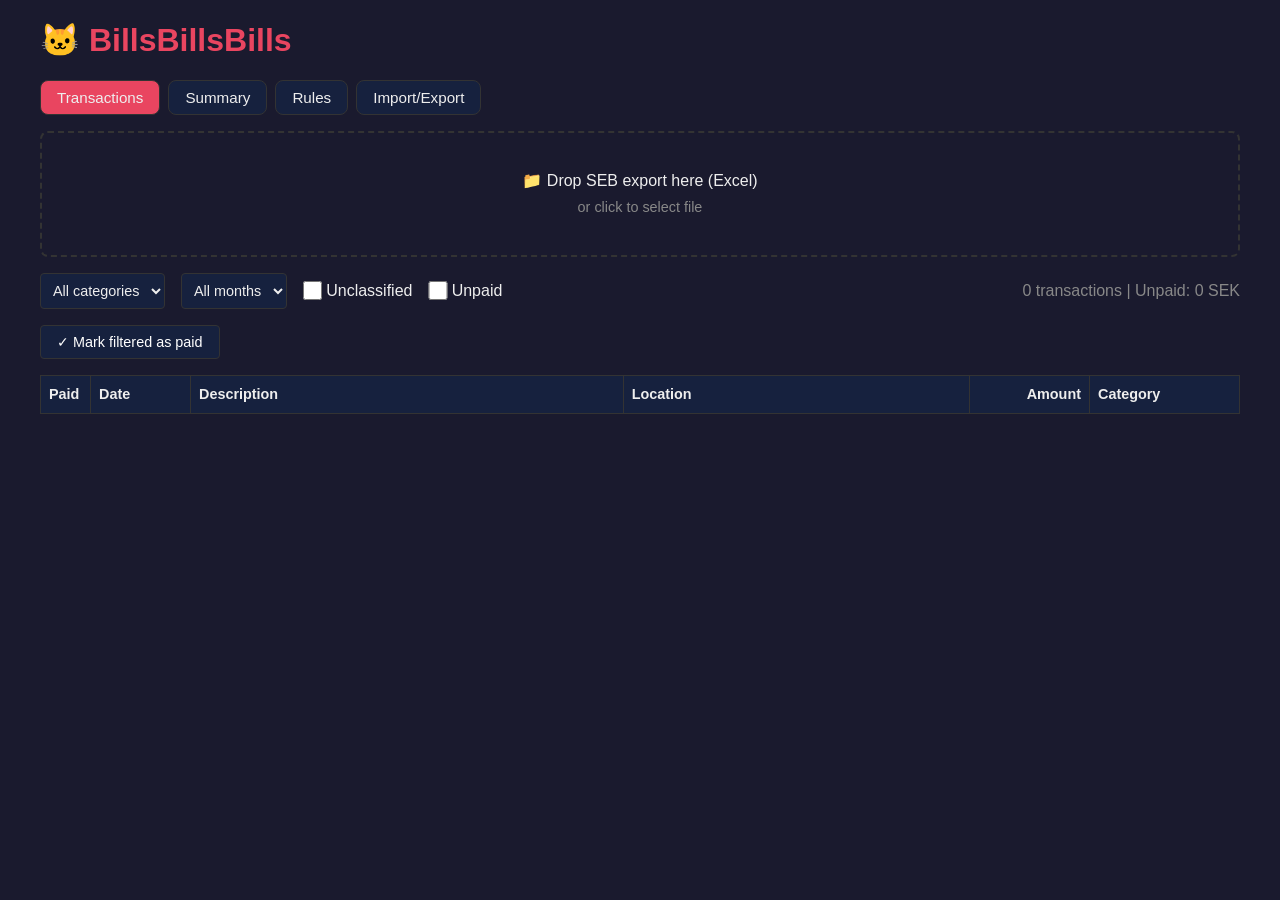
==== index.html @ 1560c7ff "Fix: Clarify drop zone is SEB-specific" ====
<!DOCTYPE html>
<html lang="en">
<head>
  <meta charset="UTF-8">
  <meta name="viewport" content="width=device-width, initial-scale=1.0">
  <title>BillsBillsBills - Family Expenses</title>
  <link rel="stylesheet" href="styles.css">
</head>
<body>
  <div class="container">
    <h1>🐱 BillsBillsBills</h1>
    
    <nav class="tabs" role="tablist">
      <button class="tab active" data-tab="transactions" role="tab">Transactions</button>
      <button class="tab" data-tab="summary" role="tab">Summary</button>
      <button class="tab" data-tab="rules" role="tab">Rules</button>
      <button class="tab" data-tab="data" role="tab">Import/Export</button>
    </nav>

    <!-- TRANSACTIONS TAB -->
    <section id="transactions" class="tab-content active" role="tabpanel">
      <div class="drop-zone" id="dropZone">
        <p>📁 Drop SEB export here (Excel)</p>
        <p class="hint">or click to select file</p>
        <input type="file" id="fileInput" accept=".xlsx,.csv">
      </div>
      
      <div class="filter-bar">
        <select id="filterCategory" class="select"><option value="">All categories</option></select>
        <select id="filterMonth" class="select"><option value="">All months</option></select>
        <label><input type="checkbox" id="filterUnclassified" class="checkbox"> Unclassified</label>
        <label><input type="checkbox" id="filterUnpaid" class="checkbox"> Unpaid</label>
        <span id="transactionStats" class="stats"></span>
      </div>
      
      <div class="actions">
        <button class="btn btn--secondary" id="markPaidBtn">✓ Mark filtered as paid</button>
      </div>
      
      <table class="table" id="transactionsTable">
        <thead>
          <tr>
            <th style="width: 50px">Paid</th>
            <th style="width: 100px">Date</th>
            <th>Description</th>
            <th>Location</th>
            <th class="amount" style="width: 120px">Amount</th>
            <th style="width: 150px">Category</th>
          </tr>
        </thead>
        <tbody></tbody>
      </table>
    </section>

    <!-- SUMMARY TAB -->
    <section id="summary" class="tab-content" role="tabpanel">
      <div class="filter-bar">
        <select id="summaryMonth" class="select"><option value="">All time</option></select>
        <select id="summaryCategory" class="select"><option value="">All categories</option></select>
        <button class="btn btn--secondary" id="clearFiltersBtn">Clear filters</button>
      </div>
      
      <div class="summary-grid" id="summaryGrid"></div>
      
      <div id="categoryDetail" class="section" style="display: none;">
        <h3 id="categoryDetailTitle"></h3>
        <table class="table" id="categoryDetailTable">
          <thead><tr><th>Date</th><th>Description</th><th class="amount">Amount</th><th>Paid</th></tr></thead>
          <tbody></tbody>
        </table>
      </div>
      
      <div class="section">
        <h3>Monthly Breakdown</h3>
        <table class="table" id="monthlyTable">
          <thead><tr><th>Month</th><th class="amount">Total</th><th class="amount">Unpaid</th></tr></thead>
          <tbody></tbody>
        </table>
      </div>
      
      <div id="monthlyBreakdown"></div>
    </section>

    <!-- RULES TAB -->
    <section id="rules" class="tab-content" role="tabpanel">
      <p class="section__description">
        Rules auto-classify new transactions. Pattern matching is case-insensitive.
      </p>
      <div class="actions">
        <button class="btn" id="addRuleBtn">+ Add Rule</button>
        <button class="btn btn--secondary" id="clearRulesBtn">Clear All</button>
      </div>
      <ul class="rules-list" id="rulesList"></ul>
    </section>

    <!-- DATA TAB -->
    <section id="data" class="tab-content" role="tabpanel">
      <div class="section">
        <h3>Export</h3>
        <p class="section__description">Download your data to backup or use on another computer.</p>
        <div class="actions">
          <button class="btn" id="exportRulesBtn">📤 Rules (JSON)</button>
          <button class="btn" id="exportTransactionsBtn">📤 Transactions (CSV)</button>
          <button class="btn" id="exportEventsBtn">📤 All Events (JSON)</button>
        </div>
      </div>
      
      <div class="section">
        <h3>Import</h3>
        <p class="section__description">Load rules or events from a file.</p>
        <div class="actions">
          <button class="btn btn--secondary" id="importRulesBtn">📥 Import Rules</button>
          <button class="btn btn--secondary" id="importEventsBtn">📥 Import Events</button>
        </div>
        <input type="file" id="importRulesInput" accept=".json" hidden>
        <input type="file" id="importEventsInput" accept=".json" hidden>
      </div>
      
      <div class="section">
        <h3>Reset</h3>
        <div class="actions">
          <button class="btn btn--secondary btn--danger" id="clearDataBtn">🗑️ Clear All Data</button>
        </div>
      </div>
    </section>
  </div>

  <script src="https://cdn.sheetjs.com/xlsx-0.20.1/package/dist/xlsx.full.min.js"></script>
  <script type="module" src="js/app.js"></script>
</body>
</html>
---- styles.css ----
/* ============================================================
   BillsBillsBills - Styles
   ============================================================ */

/* ========== CSS Variables ========== */
:root {
  --color-bg: #1a1a2e;
  --color-surface: #16213e;
  --color-primary: #e94560;
  --color-text: #eee;
  --color-muted: #888;
  --color-success: #4ade80;
  --color-border: #333;
  --radius-sm: 0.25rem;
  --radius-md: 0.5rem;
  --spacing-xs: 0.25rem;
  --spacing-sm: 0.5rem;
  --spacing-md: 1rem;
  --spacing-lg: 2rem;
}

/* ========== Reset & Base ========== */
*, *::before, *::after { box-sizing: border-box; margin: 0; padding: 0; }

body {
  font-family: -apple-system, BlinkMacSystemFont, 'Segoe UI', Roboto, sans-serif;
  background: var(--color-bg);
  color: var(--color-text);
  min-height: 100vh;
  padding: var(--spacing-md);
  line-height: 1.5;
}

/* ========== Layout ========== */
.container { max-width: 1200px; margin: 0 auto; }
h1 { margin-bottom: var(--spacing-md); color: var(--color-primary); }
h3 { margin: var(--spacing-md) 0 var(--spacing-sm); }

/* ========== Tabs ========== */
.tabs { display: flex; gap: var(--spacing-sm); margin-bottom: var(--spacing-md); flex-wrap: wrap; }

.tab {
  padding: var(--spacing-sm) var(--spacing-md);
  background: var(--color-surface);
  border: 1px solid var(--color-border);
  border-radius: var(--radius-md);
  cursor: pointer;
  color: var(--color-text);
  font-size: 0.95rem;
  transition: background 0.2s;
}
.tab:hover { opacity: 0.9; }
.tab.active { background: var(--color-primary); }

.tab-content { display: none; }
.tab-content.active { display: block; }

/* ========== Drop Zone ========== */
.drop-zone {
  border: 2px dashed var(--color-border);
  border-radius: var(--radius-md);
  padding: var(--spacing-lg);
  text-align: center;
  margin-bottom: var(--spacing-md);
  transition: border-color 0.2s, background 0.2s;
  cursor: pointer;
}
.drop-zone:hover { border-color: var(--color-muted); }
.drop-zone.dragover { border-color: var(--color-primary); background: rgba(233, 69, 96, 0.1); }
.drop-zone input { display: none; }
.drop-zone p { margin: var(--spacing-xs) 0; }
.drop-zone .hint { color: var(--color-muted); font-size: 0.9rem; }

/* ========== Tables ========== */
.table {
  width: 100%;
  border-collapse: collapse;
  margin-bottom: var(--spacing-md);
  font-size: 0.9rem;
}
.table th, .table td {
  padding: var(--spacing-sm);
  border: 1px solid var(--color-border);
  text-align: left;
}
.table th { background: var(--color-surface); font-weight: 600; }
.table tr:hover { background: rgba(255, 255, 255, 0.02); }
.table .amount { text-align: right; font-variant-numeric: tabular-nums; }
.table .row-paid { opacity: 0.5; }
.table .row-paid td { text-decoration: line-through; }
.table tr[data-clickable] { cursor: pointer; }

/* ========== Form Controls ========== */
.select, .input {
  padding: var(--spacing-sm);
  background: var(--color-surface);
  color: var(--color-text);
  border: 1px solid var(--color-border);
  border-radius: var(--radius-sm);
  font-size: 0.9rem;
}
.select.highlight { border-color: var(--color-primary); }

.checkbox { width: 1.2rem; height: 1.2rem; cursor: pointer; accent-color: var(--color-primary); }

.btn {
  padding: var(--spacing-sm) var(--spacing-md);
  background: var(--color-primary);
  color: white;
  border: none;
  border-radius: var(--radius-sm);
  cursor: pointer;
  font-size: 0.9rem;
  transition: opacity 0.2s;
}
.btn:hover { opacity: 0.9; }
.btn--secondary { background: var(--color-surface); border: 1px solid var(--color-border); }
.btn--danger { border-color: var(--color-primary); }

/* ========== Filter Bar ========== */
.filter-bar {
  display: flex;
  gap: var(--spacing-md);
  margin-bottom: var(--spacing-md);
  flex-wrap: wrap;
  align-items: center;
}
.filter-bar label { display: flex; align-items: center; gap: var(--spacing-xs); cursor: pointer; }
.filter-bar .stats { color: var(--color-muted); margin-left: auto; }

/* ========== Summary Grid ========== */
.summary-grid {
  display: grid;
  grid-template-columns: repeat(auto-fill, minmax(180px, 1fr));
  gap: var(--spacing-md);
  margin-bottom: var(--spacing-md);
}

.card {
  background: var(--color-surface);
  padding: var(--spacing-md);
  border-radius: var(--radius-md);
  border-left: 4px solid var(--color-primary);
  cursor: pointer;
  transition: transform 0.1s, border-color 0.2s;
}
.card:hover { transform: translateY(-2px); }
.card.card--success { border-color: var(--color-success); }
.card.card--selected { border-width: 3px; }
.card.card--faded { opacity: 0.6; }
.card__title { font-size: 0.85rem; color: var(--color-muted); margin-bottom: var(--spacing-xs); }
.card__value { font-size: 1.4rem; font-weight: bold; }
.card__subtitle { font-size: 0.8rem; margin-top: var(--spacing-xs); }
.card__subtitle--success { color: var(--color-success); }
.card__subtitle--warning { color: var(--color-primary); }

/* ========== Rules List ========== */
.rules-list { list-style: none; }
.rules-list li {
  padding: var(--spacing-sm);
  border-bottom: 1px solid var(--color-border);
  display: flex;
  justify-content: space-between;
  align-items: center;
}
.rules-list .pattern { color: var(--color-muted); font-family: monospace; font-size: 0.9rem; }
.rules-list .badge {
  background: var(--color-primary);
  padding: var(--spacing-xs) var(--spacing-sm);
  border-radius: var(--radius-sm);
  font-size: 0.8rem;
}
.rules-list .delete-btn {
  background: none;
  border: none;
  color: var(--color-muted);
  cursor: pointer;
  font-size: 1.2rem;
  padding: 0 var(--spacing-sm);
}
.rules-list .delete-btn:hover { color: var(--color-primary); }

/* ========== Actions ========== */
.actions { display: flex; gap: var(--spacing-sm); flex-wrap: wrap; margin-bottom: var(--spacing-md); }

/* ========== Section ========== */
.section { margin-bottom: var(--spacing-lg); }
.section__description { color: var(--color-muted); margin-bottom: var(--spacing-md); }
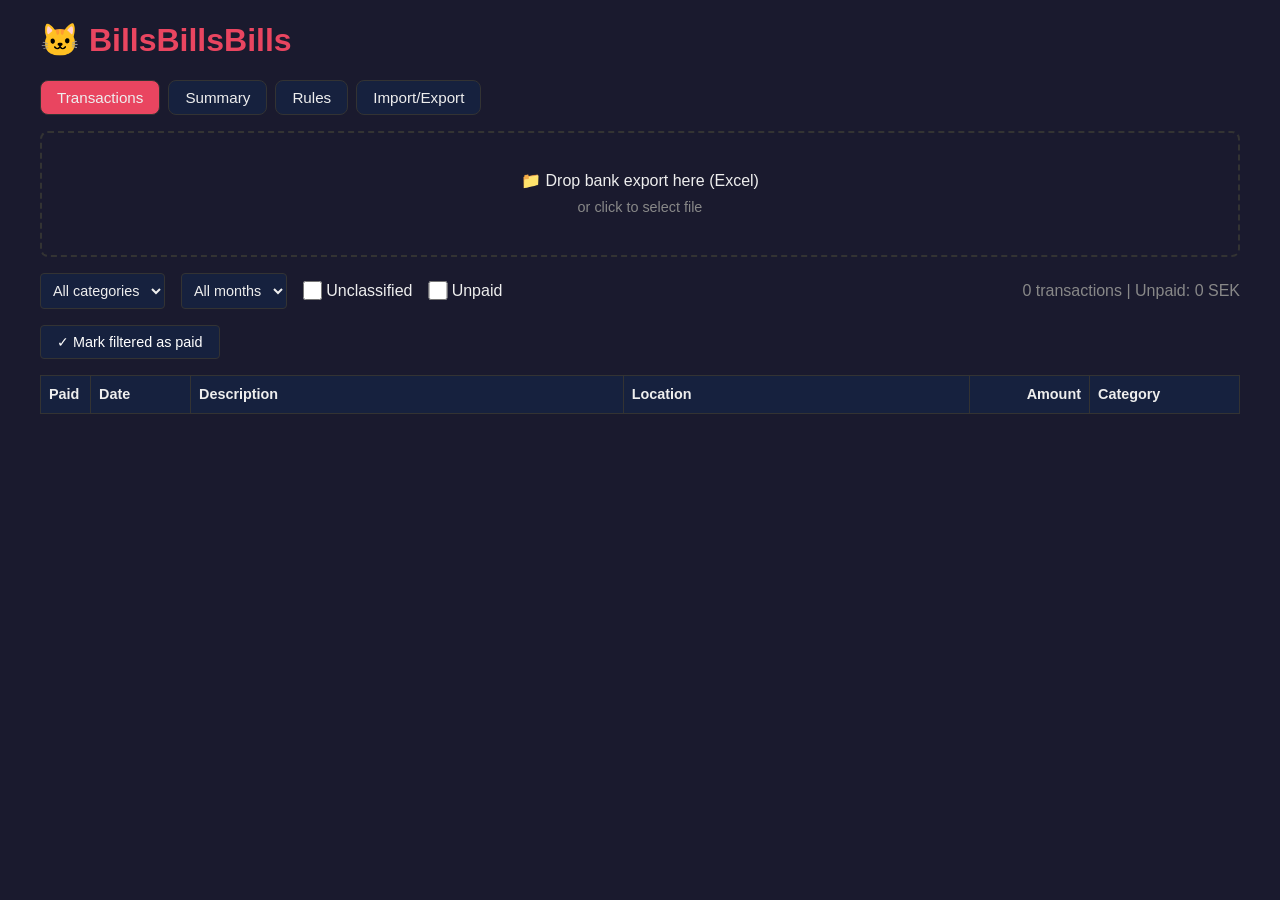
==== commit c3811ed5: "Feature: Column mapping preview on import - Drop file shows preview of first rows - User selects whi" ====
--- a/index.html
+++ b/index.html
@@ -20,9 +20,23 @@
     <!-- TRANSACTIONS TAB -->
     <section id="transactions" class="tab-content active" role="tabpanel">
       <div class="drop-zone" id="dropZone">
-        <p>📁 Drop SEB export here (Excel)</p>
+        <p>📁 Drop bank export here (Excel)</p>
         <p class="hint">or click to select file</p>
         <input type="file" id="fileInput" accept=".xlsx,.csv">
+      </div>
+      
+      <!-- Column mapping preview (hidden until file dropped) -->
+      <div id="mappingPreview" class="mapping-preview" style="display: none;">
+        <h3>Map your columns</h3>
+        <p class="hint">Select what each column contains, then click Import</p>
+        <div id="previewTable" class="preview-table-wrapper"></div>
+        <div class="actions">
+          <button class="btn" id="confirmImportBtn">✓ Import Transactions</button>
+          <button class="btn btn--secondary" id="cancelImportBtn">Cancel</button>
+          <label class="checkbox-label">
+            <input type="checkbox" id="saveMapping" class="checkbox" checked> Remember this mapping
+          </label>
+        </div>
       </div>
       
       <div class="filter-bar">
--- a/styles.css
+++ b/styles.css
@@ -186,3 +186,40 @@
 /* ========== Section ========== */
 .section { margin-bottom: var(--spacing-lg); }
 .section__description { color: var(--color-muted); margin-bottom: var(--spacing-md); }
+
+/* ========== Column Mapping Preview ========== */
+.mapping-preview {
+  background: var(--color-surface);
+  border: 1px solid var(--color-border);
+  border-radius: var(--radius-md);
+  padding: var(--spacing-md);
+  margin-bottom: var(--spacing-md);
+}
+.mapping-preview h3 { margin-bottom: var(--spacing-xs); }
+.mapping-preview .hint { margin-bottom: var(--spacing-md); }
+.mapping-preview .actions { margin-top: var(--spacing-md); align-items: center; }
+.checkbox-label { display: flex; align-items: center; gap: var(--spacing-xs); margin-left: auto; }
+
+.preview-table-wrapper { overflow-x: auto; margin-bottom: var(--spacing-sm); }
+.preview-table {
+  width: 100%;
+  border-collapse: collapse;
+  font-size: 0.85rem;
+}
+.preview-table th, .preview-table td {
+  padding: var(--spacing-sm);
+  border: 1px solid var(--color-border);
+  text-align: left;
+  white-space: nowrap;
+}
+.preview-table th { background: var(--color-bg); }
+.preview-table th select {
+  width: 100%;
+  padding: var(--spacing-xs);
+  background: var(--color-surface);
+  color: var(--color-text);
+  border: 1px solid var(--color-border);
+  border-radius: var(--radius-sm);
+}
+.preview-table tr.header-row { background: rgba(233, 69, 96, 0.1); }
+.preview-table td { color: var(--color-muted); }
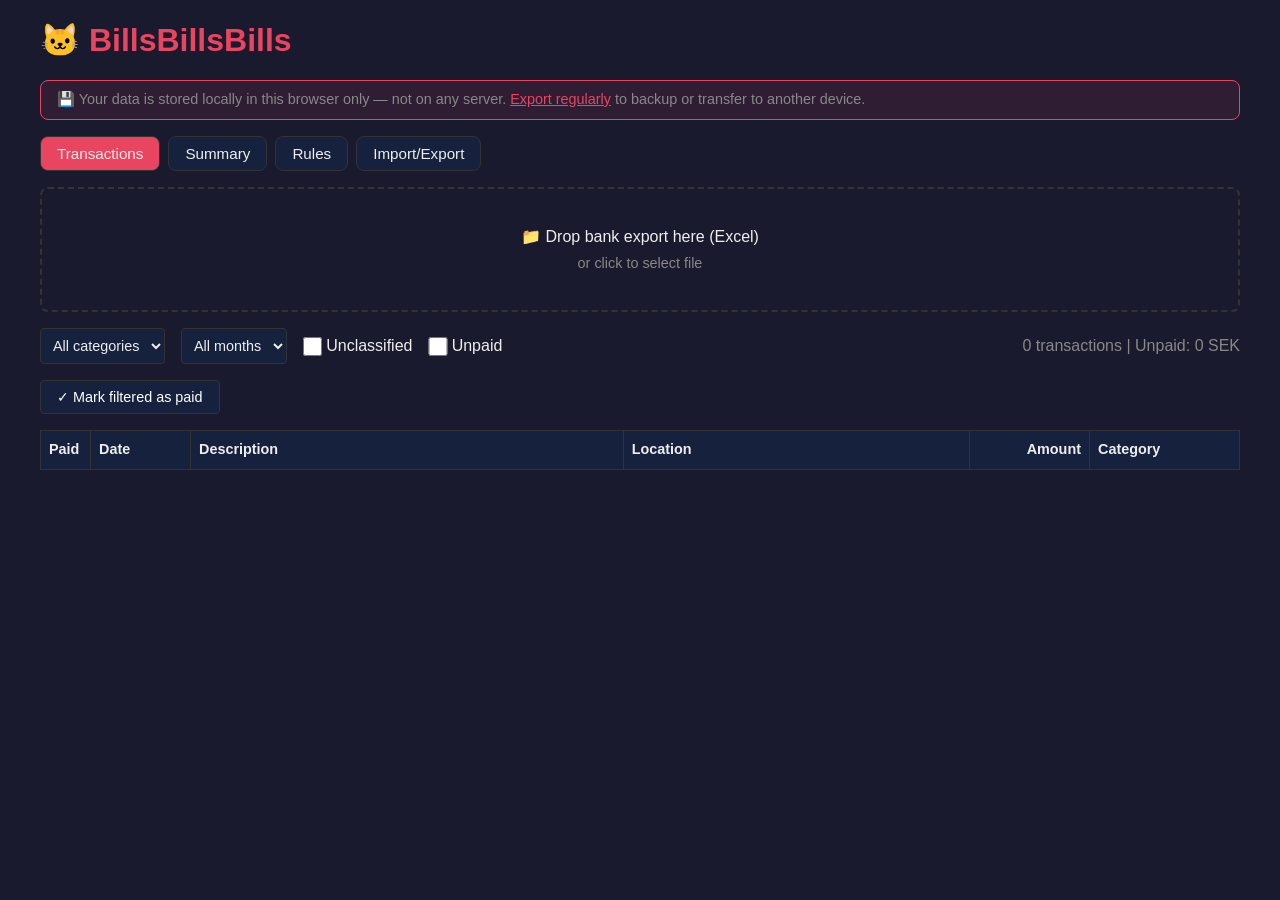
==== commit 212e892b: "Add: Local storage notice banner with link to export" ====
--- a/index.html
+++ b/index.html
@@ -9,6 +9,11 @@
 <body>
   <div class="container">
     <h1>🐱 BillsBillsBills</h1>
+    
+    <div class="notice">
+      💾 Your data is stored locally in this browser only — not on any server. 
+      <a href="#" id="goToExport">Export regularly</a> to backup or transfer to another device.
+    </div>
     
     <nav class="tabs" role="tablist">
       <button class="tab active" data-tab="transactions" role="tab">Transactions</button>
@@ -139,6 +144,11 @@
     </section>
   </div>
 
+  <!-- Debug Console (hidden unless ?debug in URL) -->
+  <div id="debugConsole" class="debug-console" style="display: none;">
+    <input type="text" id="debugInput" class="debug-input" placeholder="/clear, /rules, /events, /help">
+  </div>
+
   <script src="https://cdn.sheetjs.com/xlsx-0.20.1/package/dist/xlsx.full.min.js"></script>
   <script type="module" src="js/app.js"></script>
 </body>
--- a/styles.css
+++ b/styles.css
@@ -36,6 +36,18 @@
 h1 { margin-bottom: var(--spacing-md); color: var(--color-primary); }
 h3 { margin: var(--spacing-md) 0 var(--spacing-sm); }
 
+/* ========== Notice Banner ========== */
+.notice {
+  background: rgba(233, 69, 96, 0.1);
+  border: 1px solid var(--color-primary);
+  border-radius: var(--radius-md);
+  padding: var(--spacing-sm) var(--spacing-md);
+  margin-bottom: var(--spacing-md);
+  font-size: 0.9rem;
+  color: var(--color-muted);
+}
+.notice a { color: var(--color-primary); }
+
 /* ========== Tabs ========== */
 .tabs { display: flex; gap: var(--spacing-sm); margin-bottom: var(--spacing-md); flex-wrap: wrap; }
 
@@ -223,3 +235,26 @@
 }
 .preview-table tr.header-row { background: rgba(233, 69, 96, 0.1); }
 .preview-table td { color: var(--color-muted); }
+
+/* ========== Debug Console ========== */
+.debug-console {
+  position: fixed;
+  bottom: 0;
+  left: 0;
+  right: 0;
+  background: #000;
+  padding: var(--spacing-sm);
+  border-top: 2px solid var(--color-primary);
+  z-index: 1000;
+}
+.debug-input {
+  width: 100%;
+  background: #111;
+  color: #0f0;
+  border: none;
+  padding: var(--spacing-sm);
+  font-family: monospace;
+  font-size: 1rem;
+}
+.debug-input:focus { outline: none; }
+.debug-input::placeholder { color: #060; }
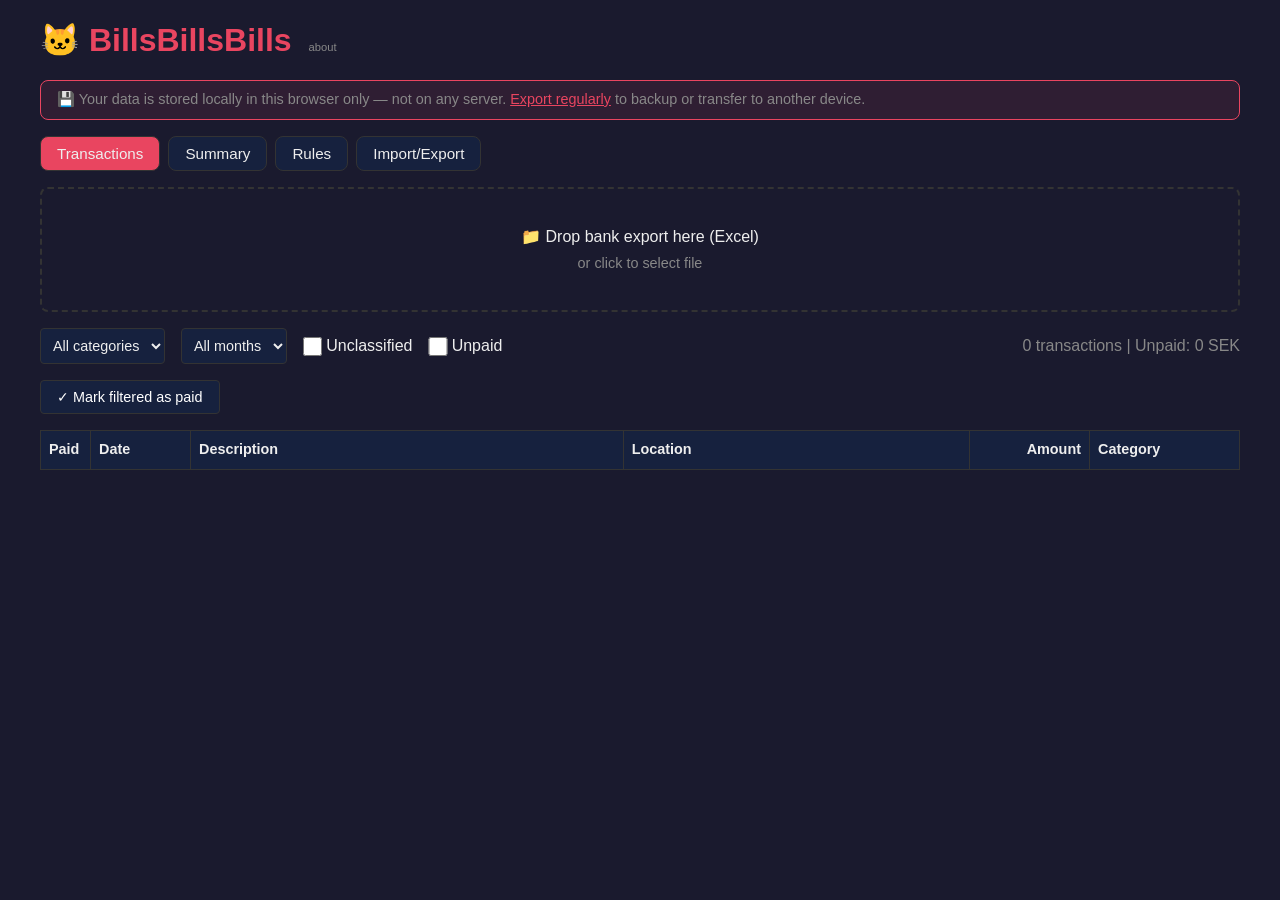
==== commit 94943d80: "feat: about page with GitHub link" ====
--- a/index.html
+++ b/index.html
@@ -8,7 +8,7 @@
 </head>
 <body>
   <div class="container">
-    <h1>🐱 BillsBillsBills</h1>
+    <h1>🐱 BillsBillsBills <a href="about.html" style="font-size:0.7rem;font-weight:400;color:var(--color-muted);text-decoration:none;margin-left:0.5rem;" onmouseover="this.style.color='var(--color-primary)'" onmouseout="this.style.color='var(--color-muted)'">about</a></h1>
     
     <div class="notice">
       💾 Your data is stored locally in this browser only — not on any server. 
--- a/styles.css
+++ b/styles.css
@@ -258,3 +258,16 @@
 }
 .debug-input:focus { outline: none; }
 .debug-input::placeholder { color: #060; }
+
+.btn-delete {
+  background: none;
+  border: none;
+  color: var(--color-text-muted);
+  cursor: pointer;
+  font-size: 0.75rem;
+  padding: 2px 6px;
+  border-radius: 4px;
+  opacity: 0.4;
+  transition: opacity 0.15s, color 0.15s;
+}
+.btn-delete:hover { opacity: 1; color: var(--color-primary); }
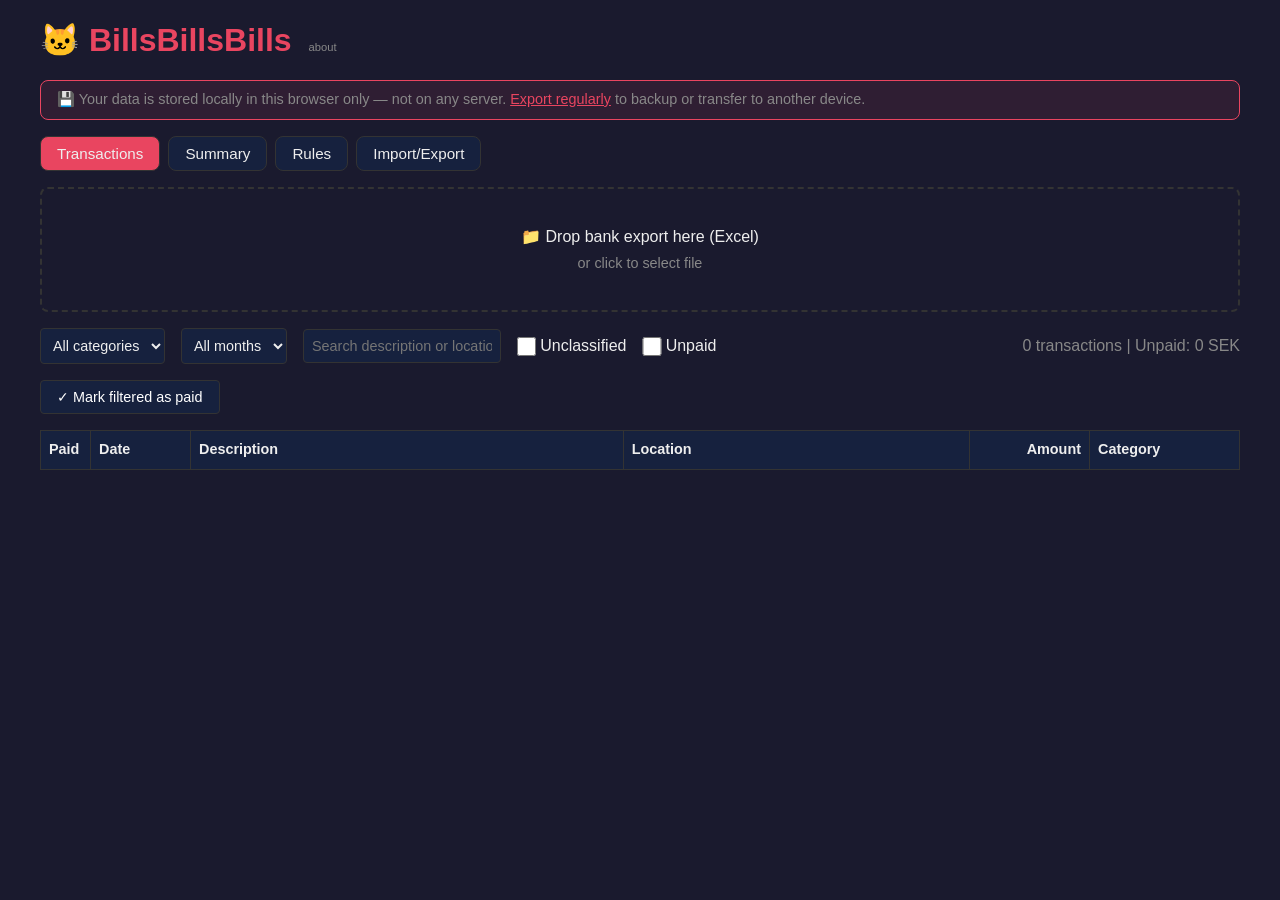
==== commit d0281f19: "fix: persist filters across re-render + add description/location search - Restore <select> values in" ====
--- a/index.html
+++ b/index.html
@@ -47,6 +47,7 @@
       <div class="filter-bar">
         <select id="filterCategory" class="select"><option value="">All categories</option></select>
         <select id="filterMonth" class="select"><option value="">All months</option></select>
+        <input type="text" id="filterSearch" class="input" placeholder="Search description or location">
         <label><input type="checkbox" id="filterUnclassified" class="checkbox"> Unclassified</label>
         <label><input type="checkbox" id="filterUnpaid" class="checkbox"> Unpaid</label>
         <span id="transactionStats" class="stats"></span>
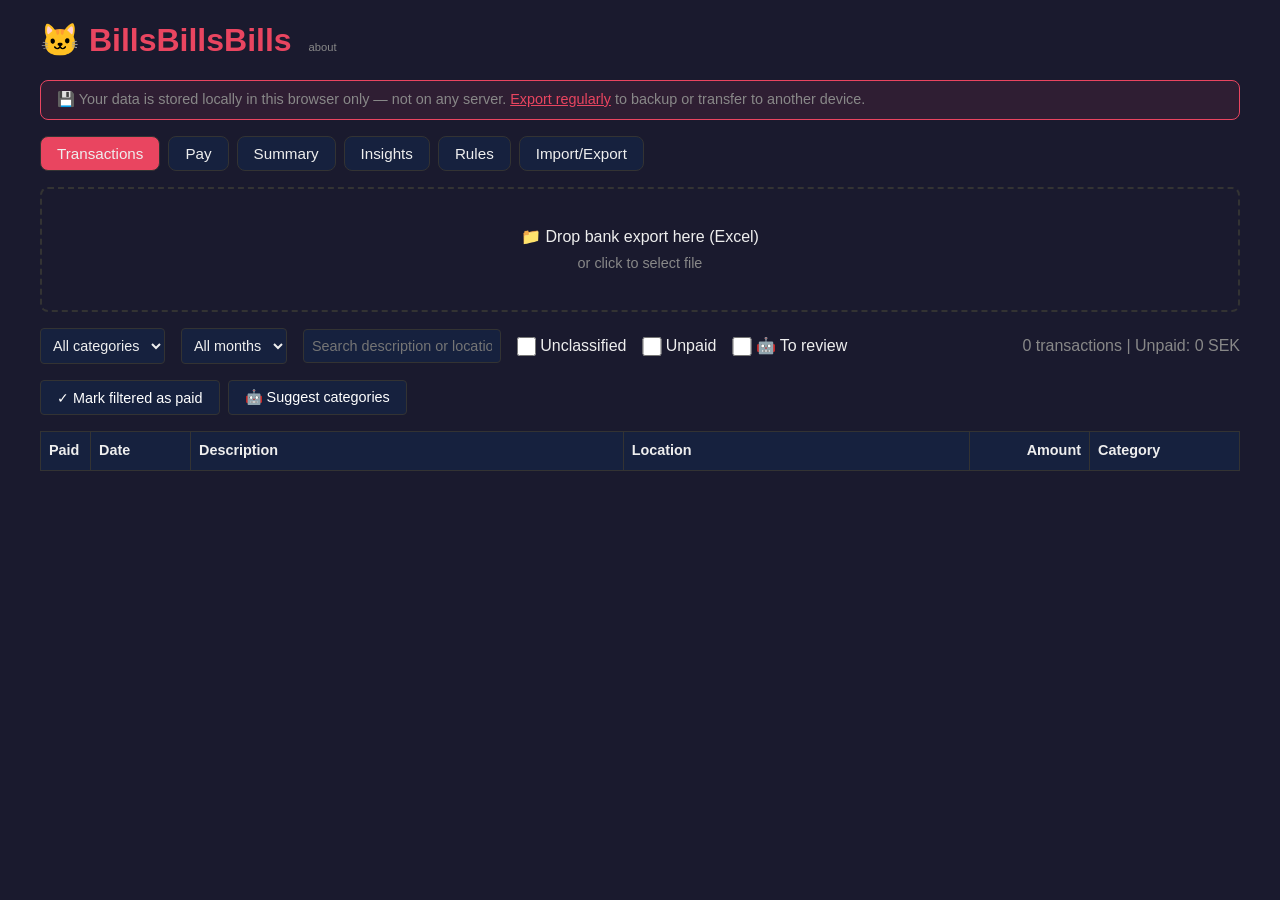
==== commit 3080ee71: "feat: local Ollama category suggestions, Pay tab and Insights tab - 🤖 Suggest categories: sends merc" ====
--- a/index.html
+++ b/index.html
@@ -17,7 +17,9 @@
     
     <nav class="tabs" role="tablist">
       <button class="tab active" data-tab="transactions" role="tab">Transactions</button>
+      <button class="tab" data-tab="pay" role="tab">Pay</button>
       <button class="tab" data-tab="summary" role="tab">Summary</button>
+      <button class="tab" data-tab="insights" role="tab">Insights</button>
       <button class="tab" data-tab="rules" role="tab">Rules</button>
       <button class="tab" data-tab="data" role="tab">Import/Export</button>
     </nav>
@@ -50,11 +52,14 @@
         <input type="text" id="filterSearch" class="input" placeholder="Search description or location">
         <label><input type="checkbox" id="filterUnclassified" class="checkbox"> Unclassified</label>
         <label><input type="checkbox" id="filterUnpaid" class="checkbox"> Unpaid</label>
+        <label><input type="checkbox" id="filterAiSuggested" class="checkbox"> 🤖 To review</label>
         <span id="transactionStats" class="stats"></span>
       </div>
       
       <div class="actions">
         <button class="btn btn--secondary" id="markPaidBtn">✓ Mark filtered as paid</button>
+        <button class="btn btn--secondary" id="aiClassifyBtn">🤖 Suggest categories</button>
+        <span id="aiStatus" class="stats"></span>
       </div>
       
       <table class="table" id="transactionsTable">
@@ -70,6 +75,16 @@
         </thead>
         <tbody></tbody>
       </table>
+    </section>
+
+    <!-- PAY TAB -->
+    <section id="pay" class="tab-content" role="tabpanel">
+      <div id="payView"></div>
+    </section>
+
+    <!-- INSIGHTS TAB -->
+    <section id="insights" class="tab-content" role="tabpanel">
+      <div id="insightsView"></div>
     </section>
 
     <!-- SUMMARY TAB -->
@@ -111,6 +126,21 @@
         <button class="btn btn--secondary" id="clearRulesBtn">Clear All</button>
       </div>
       <ul class="rules-list" id="rulesList"></ul>
+
+      <div class="section">
+        <h3>🤖 AI suggestions (Ollama)</h3>
+        <p class="section__description">
+          "Suggest categories" asks a model running on your own computer to sort transactions no rule matched.
+          Nothing leaves your machine. Suggestions get a 🤖: click it (or pick a category) to confirm.
+          Bigger models (20B+) guess much better than small ones; 8B models mostly guess wrong.
+        </p>
+        <div class="actions">
+          <input type="text" id="ollamaUrl" class="input" placeholder="http://localhost:11434">
+          <select id="ollamaModel" class="select"><option value="">— model —</option></select>
+          <button class="btn btn--secondary" id="ollamaConnectBtn">Connect</button>
+          <span id="ollamaStatus" class="stats"></span>
+        </div>
+      </div>
     </section>
 
     <!-- DATA TAB -->
--- a/styles.css
+++ b/styles.css
@@ -271,3 +271,37 @@
   transition: opacity 0.15s, color 0.15s;
 }
 .btn-delete:hover { opacity: 1; color: var(--color-primary); }
+
+.ai-badge {
+  background: none;
+  border: 1px dashed var(--color-text-muted);
+  cursor: pointer;
+  font-size: 0.8rem;
+  padding: 1px 4px;
+  margin-left: 4px;
+  border-radius: 4px;
+}
+.ai-badge:hover { border-style: solid; border-color: var(--color-primary); }
+
+/* Pay */
+.pay-header { display: flex; justify-content: space-between; align-items: center; gap: var(--spacing-md, 1rem); margin-bottom: 1rem; }
+.pay-list { list-style: none; padding: 0; margin: 0; }
+.pay-row { display: flex; align-items: flex-start; gap: 0.5rem; padding: 0.6rem 0; border-bottom: 1px solid var(--color-border, #ddd); }
+.pay-row details { flex: 1; min-width: 0; }
+.pay-row summary { display: flex; gap: 0.75rem; align-items: baseline; cursor: pointer; padding-top: 0.4rem; }
+.pay-row__category { font-weight: 600; }
+.pay-row__count { color: var(--color-text-muted); font-size: 0.85rem; }
+.pay-row__amount { margin-left: auto; font-variant-numeric: tabular-nums; font-weight: 600; }
+.pay-row__actions { display: flex; gap: 0.35rem; flex-shrink: 0; }
+.pay-row .table { margin-top: 0.5rem; font-size: 0.85rem; }
+
+/* Insights */
+.insight-highlights { padding-left: 1.2rem; line-height: 1.6; }
+.insight-change { font-size: 0.85rem; color: var(--color-text-muted); }
+.insight-change--up { color: var(--color-primary); }
+.insight-change--down { color: var(--color-success); }
+.insight-ai { white-space: pre-wrap; margin-top: 0.75rem; line-height: 1.5; }
+.insight-bars { display: flex; align-items: flex-end; gap: 4px; height: 160px; }
+.insight-bar { flex: 1; height: 100%; display: flex; flex-direction: column; justify-content: flex-end; }
+.insight-bar__fill { background: var(--color-primary); border-radius: 3px 3px 0 0; min-height: 2px; }
+.insight-bar__label { font-size: 0.7rem; text-align: center; color: var(--color-text-muted); margin-top: 2px; }
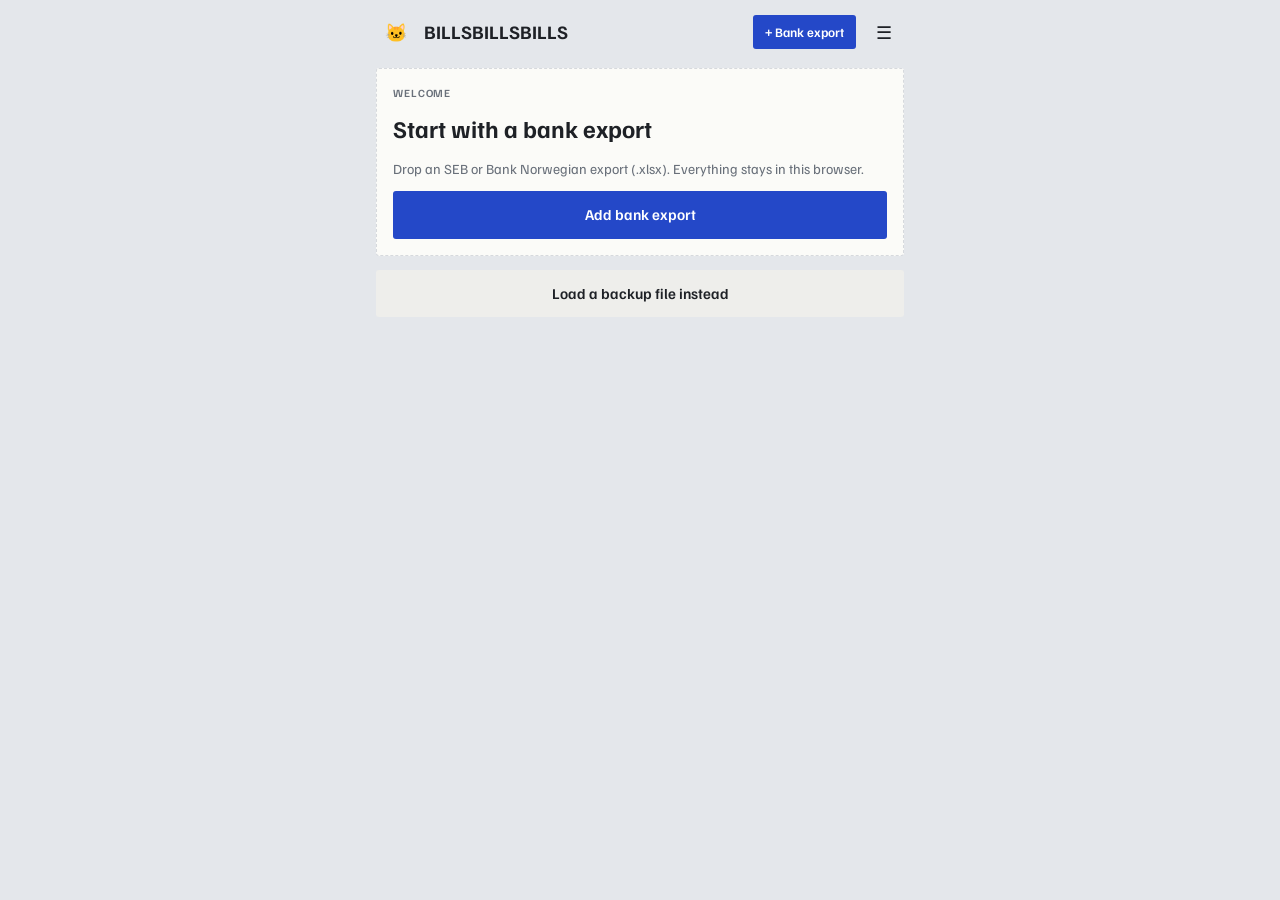
==== commit c0f0fafc: "feat: redesign around two running piles (To sort, To pay) + 3 switchable looks Home shows what needs" ====
--- a/index.html
+++ b/index.html
@@ -1,179 +1,32 @@
 <!DOCTYPE html>
-<html lang="en">
+<html lang="en" data-skin="kvitto">
 <head>
   <meta charset="UTF-8">
-  <meta name="viewport" content="width=device-width, initial-scale=1.0">
-  <title>BillsBillsBills - Family Expenses</title>
+  <meta name="viewport" content="width=device-width, initial-scale=1.0, viewport-fit=cover">
+  <title>BillsBillsBills</title>
+  <script>
+    // Apply the saved look before first paint
+    try {
+      const look = JSON.parse(localStorage.getItem('billsbillsbills_look') || '{}');
+      if (look.skin) document.documentElement.dataset.skin = look.skin;
+      if (look.theme) document.documentElement.dataset.theme = look.theme;
+    } catch {}
+  </script>
+  <link rel="preconnect" href="https://fonts.googleapis.com">
+  <link rel="preconnect" href="https://fonts.gstatic.com" crossorigin>
+  <link rel="stylesheet" href="https://fonts.googleapis.com/css2?family=Familjen+Grotesk:wght@400;500;700&family=Martian+Mono:wght@400;600&family=Bagel+Fat+One&family=Atkinson+Hyperlegible:wght@400;700&family=Young+Serif&family=Hanken+Grotesk:wght@400;500;700&family=IBM+Plex+Mono:wght@400;500&display=swap">
   <link rel="stylesheet" href="styles.css">
 </head>
 <body>
-  <div class="container">
-    <h1>🐱 BillsBillsBills <a href="about.html" style="font-size:0.7rem;font-weight:400;color:var(--color-muted);text-decoration:none;margin-left:0.5rem;" onmouseover="this.style.color='var(--color-primary)'" onmouseout="this.style.color='var(--color-muted)'">about</a></h1>
-    
-    <div class="notice">
-      💾 Your data is stored locally in this browser only — not on any server. 
-      <a href="#" id="goToExport">Export regularly</a> to backup or transfer to another device.
-    </div>
-    
-    <nav class="tabs" role="tablist">
-      <button class="tab active" data-tab="transactions" role="tab">Transactions</button>
-      <button class="tab" data-tab="pay" role="tab">Pay</button>
-      <button class="tab" data-tab="summary" role="tab">Summary</button>
-      <button class="tab" data-tab="insights" role="tab">Insights</button>
-      <button class="tab" data-tab="rules" role="tab">Rules</button>
-      <button class="tab" data-tab="data" role="tab">Import/Export</button>
-    </nav>
+  <div class="app">
+    <header class="bar" id="bar"></header>
+    <main class="screen" id="screen" aria-live="polite"></main>
+  </div>
+  <div id="overlay"></div>
 
-    <!-- TRANSACTIONS TAB -->
-    <section id="transactions" class="tab-content active" role="tabpanel">
-      <div class="drop-zone" id="dropZone">
-        <p>📁 Drop bank export here (Excel)</p>
-        <p class="hint">or click to select file</p>
-        <input type="file" id="fileInput" accept=".xlsx,.csv">
-      </div>
-      
-      <!-- Column mapping preview (hidden until file dropped) -->
-      <div id="mappingPreview" class="mapping-preview" style="display: none;">
-        <h3>Map your columns</h3>
-        <p class="hint">Select what each column contains, then click Import</p>
-        <div id="previewTable" class="preview-table-wrapper"></div>
-        <div class="actions">
-          <button class="btn" id="confirmImportBtn">✓ Import Transactions</button>
-          <button class="btn btn--secondary" id="cancelImportBtn">Cancel</button>
-          <label class="checkbox-label">
-            <input type="checkbox" id="saveMapping" class="checkbox" checked> Remember this mapping
-          </label>
-        </div>
-      </div>
-      
-      <div class="filter-bar">
-        <select id="filterCategory" class="select"><option value="">All categories</option></select>
-        <select id="filterMonth" class="select"><option value="">All months</option></select>
-        <input type="text" id="filterSearch" class="input" placeholder="Search description or location">
-        <label><input type="checkbox" id="filterUnclassified" class="checkbox"> Unclassified</label>
-        <label><input type="checkbox" id="filterUnpaid" class="checkbox"> Unpaid</label>
-        <label><input type="checkbox" id="filterAiSuggested" class="checkbox"> 🤖 To review</label>
-        <span id="transactionStats" class="stats"></span>
-      </div>
-      
-      <div class="actions">
-        <button class="btn btn--secondary" id="markPaidBtn">✓ Mark filtered as paid</button>
-        <button class="btn btn--secondary" id="aiClassifyBtn">🤖 Suggest categories</button>
-        <span id="aiStatus" class="stats"></span>
-      </div>
-      
-      <table class="table" id="transactionsTable">
-        <thead>
-          <tr>
-            <th style="width: 50px">Paid</th>
-            <th style="width: 100px">Date</th>
-            <th>Description</th>
-            <th>Location</th>
-            <th class="amount" style="width: 120px">Amount</th>
-            <th style="width: 150px">Category</th>
-          </tr>
-        </thead>
-        <tbody></tbody>
-      </table>
-    </section>
-
-    <!-- PAY TAB -->
-    <section id="pay" class="tab-content" role="tabpanel">
-      <div id="payView"></div>
-    </section>
-
-    <!-- INSIGHTS TAB -->
-    <section id="insights" class="tab-content" role="tabpanel">
-      <div id="insightsView"></div>
-    </section>
-
-    <!-- SUMMARY TAB -->
-    <section id="summary" class="tab-content" role="tabpanel">
-      <div class="filter-bar">
-        <select id="summaryMonth" class="select"><option value="">All time</option></select>
-        <select id="summaryCategory" class="select"><option value="">All categories</option></select>
-        <button class="btn btn--secondary" id="clearFiltersBtn">Clear filters</button>
-      </div>
-      
-      <div class="summary-grid" id="summaryGrid"></div>
-      
-      <div id="categoryDetail" class="section" style="display: none;">
-        <h3 id="categoryDetailTitle"></h3>
-        <table class="table" id="categoryDetailTable">
-          <thead><tr><th>Date</th><th>Description</th><th class="amount">Amount</th><th>Paid</th></tr></thead>
-          <tbody></tbody>
-        </table>
-      </div>
-      
-      <div class="section">
-        <h3>Monthly Breakdown</h3>
-        <table class="table" id="monthlyTable">
-          <thead><tr><th>Month</th><th class="amount">Total</th><th class="amount">Unpaid</th></tr></thead>
-          <tbody></tbody>
-        </table>
-      </div>
-      
-      <div id="monthlyBreakdown"></div>
-    </section>
-
-    <!-- RULES TAB -->
-    <section id="rules" class="tab-content" role="tabpanel">
-      <p class="section__description">
-        Rules auto-classify new transactions. Pattern matching is case-insensitive.
-      </p>
-      <div class="actions">
-        <button class="btn" id="addRuleBtn">+ Add Rule</button>
-        <button class="btn btn--secondary" id="clearRulesBtn">Clear All</button>
-      </div>
-      <ul class="rules-list" id="rulesList"></ul>
-
-      <div class="section">
-        <h3>🤖 AI suggestions (Ollama)</h3>
-        <p class="section__description">
-          "Suggest categories" asks a model running on your own computer to sort transactions no rule matched.
-          Nothing leaves your machine. Suggestions get a 🤖: click it (or pick a category) to confirm.
-          Bigger models (20B+) guess much better than small ones; 8B models mostly guess wrong.
-        </p>
-        <div class="actions">
-          <input type="text" id="ollamaUrl" class="input" placeholder="http://localhost:11434">
-          <select id="ollamaModel" class="select"><option value="">— model —</option></select>
-          <button class="btn btn--secondary" id="ollamaConnectBtn">Connect</button>
-          <span id="ollamaStatus" class="stats"></span>
-        </div>
-      </div>
-    </section>
-
-    <!-- DATA TAB -->
-    <section id="data" class="tab-content" role="tabpanel">
-      <div class="section">
-        <h3>Export</h3>
-        <p class="section__description">Download your data to backup or use on another computer.</p>
-        <div class="actions">
-          <button class="btn" id="exportRulesBtn">📤 Rules (JSON)</button>
-          <button class="btn" id="exportTransactionsBtn">📤 Transactions (CSV)</button>
-          <button class="btn" id="exportEventsBtn">📤 All Events (JSON)</button>
-        </div>
-      </div>
-      
-      <div class="section">
-        <h3>Import</h3>
-        <p class="section__description">Load rules or events from a file.</p>
-        <div class="actions">
-          <button class="btn btn--secondary" id="importRulesBtn">📥 Import Rules</button>
-          <button class="btn btn--secondary" id="importEventsBtn">📥 Import Events</button>
-        </div>
-        <input type="file" id="importRulesInput" accept=".json" hidden>
-        <input type="file" id="importEventsInput" accept=".json" hidden>
-      </div>
-      
-      <div class="section">
-        <h3>Reset</h3>
-        <div class="actions">
-          <button class="btn btn--secondary btn--danger" id="clearDataBtn">🗑️ Clear All Data</button>
-        </div>
-      </div>
-    </section>
-  </div>
+  <input type="file" id="fileInput" accept=".xlsx,.xls,.csv" hidden>
+  <input type="file" id="importRulesInput" accept=".json" hidden>
+  <input type="file" id="importEventsInput" accept=".json" hidden>
 
   <!-- Debug Console (hidden unless ?debug in URL) -->
   <div id="debugConsole" class="debug-console" style="display: none;">
--- a/styles.css
+++ b/styles.css
@@ -1,307 +1,258 @@
 /* ============================================================
-   BillsBillsBills - Styles
+   Skins: each sets colour + type tokens, light and dark.
+   html[data-skin] picks the skin, html[data-theme] forces light/dark.
    ============================================================ */
 
-/* ========== CSS Variables ========== */
-:root {
-  --color-bg: #1a1a2e;
-  --color-surface: #16213e;
-  --color-primary: #e94560;
-  --color-text: #eee;
-  --color-muted: #888;
-  --color-success: #4ade80;
-  --color-border: #333;
-  --radius-sm: 0.25rem;
-  --radius-md: 0.5rem;
-  --spacing-xs: 0.25rem;
-  --spacing-sm: 0.5rem;
-  --spacing-md: 1rem;
-  --spacing-lg: 2rem;
-}
-
-/* ========== Reset & Base ========== */
-*, *::before, *::after { box-sizing: border-box; margin: 0; padding: 0; }
-
-body {
-  font-family: -apple-system, BlinkMacSystemFont, 'Segoe UI', Roboto, sans-serif;
-  background: var(--color-bg);
-  color: var(--color-text);
-  min-height: 100vh;
-  padding: var(--spacing-md);
-  line-height: 1.5;
-}
-
-/* ========== Layout ========== */
-.container { max-width: 1200px; margin: 0 auto; }
-h1 { margin-bottom: var(--spacing-md); color: var(--color-primary); }
-h3 { margin: var(--spacing-md) 0 var(--spacing-sm); }
-
-/* ========== Notice Banner ========== */
-.notice {
-  background: rgba(233, 69, 96, 0.1);
-  border: 1px solid var(--color-primary);
-  border-radius: var(--radius-md);
-  padding: var(--spacing-sm) var(--spacing-md);
-  margin-bottom: var(--spacing-md);
-  font-size: 0.9rem;
-  color: var(--color-muted);
-}
-.notice a { color: var(--color-primary); }
-
-/* ========== Tabs ========== */
-.tabs { display: flex; gap: var(--spacing-sm); margin-bottom: var(--spacing-md); flex-wrap: wrap; }
-
-.tab {
-  padding: var(--spacing-sm) var(--spacing-md);
-  background: var(--color-surface);
-  border: 1px solid var(--color-border);
-  border-radius: var(--radius-md);
-  cursor: pointer;
-  color: var(--color-text);
-  font-size: 0.95rem;
-  transition: background 0.2s;
-}
-.tab:hover { opacity: 0.9; }
-.tab.active { background: var(--color-primary); }
-
-.tab-content { display: none; }
-.tab-content.active { display: block; }
-
-/* ========== Drop Zone ========== */
-.drop-zone {
-  border: 2px dashed var(--color-border);
-  border-radius: var(--radius-md);
-  padding: var(--spacing-lg);
-  text-align: center;
-  margin-bottom: var(--spacing-md);
-  transition: border-color 0.2s, background 0.2s;
-  cursor: pointer;
-}
-.drop-zone:hover { border-color: var(--color-muted); }
-.drop-zone.dragover { border-color: var(--color-primary); background: rgba(233, 69, 96, 0.1); }
-.drop-zone input { display: none; }
-.drop-zone p { margin: var(--spacing-xs) 0; }
-.drop-zone .hint { color: var(--color-muted); font-size: 0.9rem; }
-
-/* ========== Tables ========== */
-.table {
-  width: 100%;
-  border-collapse: collapse;
-  margin-bottom: var(--spacing-md);
-  font-size: 0.9rem;
-}
-.table th, .table td {
-  padding: var(--spacing-sm);
-  border: 1px solid var(--color-border);
-  text-align: left;
-}
-.table th { background: var(--color-surface); font-weight: 600; }
-.table tr:hover { background: rgba(255, 255, 255, 0.02); }
-.table .amount { text-align: right; font-variant-numeric: tabular-nums; }
-.table .row-paid { opacity: 0.5; }
-.table .row-paid td { text-decoration: line-through; }
-.table tr[data-clickable] { cursor: pointer; }
-
-/* ========== Form Controls ========== */
-.select, .input {
-  padding: var(--spacing-sm);
-  background: var(--color-surface);
-  color: var(--color-text);
-  border: 1px solid var(--color-border);
-  border-radius: var(--radius-sm);
-  font-size: 0.9rem;
-}
-.select.highlight { border-color: var(--color-primary); }
-
-.checkbox { width: 1.2rem; height: 1.2rem; cursor: pointer; accent-color: var(--color-primary); }
-
-.btn {
-  padding: var(--spacing-sm) var(--spacing-md);
-  background: var(--color-primary);
-  color: white;
-  border: none;
-  border-radius: var(--radius-sm);
-  cursor: pointer;
-  font-size: 0.9rem;
-  transition: opacity 0.2s;
-}
-.btn:hover { opacity: 0.9; }
-.btn--secondary { background: var(--color-surface); border: 1px solid var(--color-border); }
-.btn--danger { border-color: var(--color-primary); }
-
-/* ========== Filter Bar ========== */
-.filter-bar {
-  display: flex;
-  gap: var(--spacing-md);
-  margin-bottom: var(--spacing-md);
-  flex-wrap: wrap;
-  align-items: center;
-}
-.filter-bar label { display: flex; align-items: center; gap: var(--spacing-xs); cursor: pointer; }
-.filter-bar .stats { color: var(--color-muted); margin-left: auto; }
-
-/* ========== Summary Grid ========== */
-.summary-grid {
-  display: grid;
-  grid-template-columns: repeat(auto-fill, minmax(180px, 1fr));
-  gap: var(--spacing-md);
-  margin-bottom: var(--spacing-md);
-}
-
-.card {
-  background: var(--color-surface);
-  padding: var(--spacing-md);
-  border-radius: var(--radius-md);
-  border-left: 4px solid var(--color-primary);
-  cursor: pointer;
-  transition: transform 0.1s, border-color 0.2s;
-}
-.card:hover { transform: translateY(-2px); }
-.card.card--success { border-color: var(--color-success); }
-.card.card--selected { border-width: 3px; }
-.card.card--faded { opacity: 0.6; }
-.card__title { font-size: 0.85rem; color: var(--color-muted); margin-bottom: var(--spacing-xs); }
-.card__value { font-size: 1.4rem; font-weight: bold; }
-.card__subtitle { font-size: 0.8rem; margin-top: var(--spacing-xs); }
-.card__subtitle--success { color: var(--color-success); }
-.card__subtitle--warning { color: var(--color-primary); }
-
-/* ========== Rules List ========== */
-.rules-list { list-style: none; }
-.rules-list li {
-  padding: var(--spacing-sm);
-  border-bottom: 1px solid var(--color-border);
-  display: flex;
-  justify-content: space-between;
-  align-items: center;
-}
-.rules-list .pattern { color: var(--color-muted); font-family: monospace; font-size: 0.9rem; }
-.rules-list .badge {
-  background: var(--color-primary);
-  padding: var(--spacing-xs) var(--spacing-sm);
-  border-radius: var(--radius-sm);
-  font-size: 0.8rem;
-}
-.rules-list .delete-btn {
-  background: none;
-  border: none;
-  color: var(--color-muted);
-  cursor: pointer;
-  font-size: 1.2rem;
-  padding: 0 var(--spacing-sm);
-}
-.rules-list .delete-btn:hover { color: var(--color-primary); }
-
-/* ========== Actions ========== */
-.actions { display: flex; gap: var(--spacing-sm); flex-wrap: wrap; margin-bottom: var(--spacing-md); }
-
-/* ========== Section ========== */
-.section { margin-bottom: var(--spacing-lg); }
-.section__description { color: var(--color-muted); margin-bottom: var(--spacing-md); }
-
-/* ========== Column Mapping Preview ========== */
-.mapping-preview {
-  background: var(--color-surface);
-  border: 1px solid var(--color-border);
-  border-radius: var(--radius-md);
-  padding: var(--spacing-md);
-  margin-bottom: var(--spacing-md);
-}
-.mapping-preview h3 { margin-bottom: var(--spacing-xs); }
-.mapping-preview .hint { margin-bottom: var(--spacing-md); }
-.mapping-preview .actions { margin-top: var(--spacing-md); align-items: center; }
-.checkbox-label { display: flex; align-items: center; gap: var(--spacing-xs); margin-left: auto; }
-
-.preview-table-wrapper { overflow-x: auto; margin-bottom: var(--spacing-sm); }
-.preview-table {
-  width: 100%;
-  border-collapse: collapse;
-  font-size: 0.85rem;
-}
-.preview-table th, .preview-table td {
-  padding: var(--spacing-sm);
-  border: 1px solid var(--color-border);
-  text-align: left;
-  white-space: nowrap;
-}
-.preview-table th { background: var(--color-bg); }
-.preview-table th select {
-  width: 100%;
-  padding: var(--spacing-xs);
-  background: var(--color-surface);
-  color: var(--color-text);
-  border: 1px solid var(--color-border);
-  border-radius: var(--radius-sm);
-}
-.preview-table tr.header-row { background: rgba(233, 69, 96, 0.1); }
-.preview-table td { color: var(--color-muted); }
-
-/* ========== Debug Console ========== */
-.debug-console {
-  position: fixed;
-  bottom: 0;
-  left: 0;
-  right: 0;
-  background: #000;
-  padding: var(--spacing-sm);
-  border-top: 2px solid var(--color-primary);
-  z-index: 1000;
-}
-.debug-input {
-  width: 100%;
-  background: #111;
-  color: #0f0;
-  border: none;
-  padding: var(--spacing-sm);
-  font-family: monospace;
-  font-size: 1rem;
-}
+:root, html[data-skin="kvitto"] {
+  --bg: #e4e7eb; --surface: #fbfbf8; --ink: #1e2126; --muted: #69707a; --line: #d6d9dd;
+  --accent: #2448c8; --accent-ink: #ffffff; --warn: #c3303b; --ok: #2c7a4c; --ai: #6b3fc6;
+  --f-display: "Familjen Grotesk", "Helvetica Neue", Arial, sans-serif;
+  --f-body: "Familjen Grotesk", "Helvetica Neue", Arial, sans-serif;
+  --f-num: "Martian Mono", ui-monospace, Menlo, monospace;
+  --r-card: 3px; --r-btn: 3px; --r-pill: 3px; --rule-style: dashed; --title-case: uppercase;
+}
+html[data-skin="mjau"] {
+  --bg: #f1ecfa; --surface: #ffffff; --ink: #2e1a3d; --muted: #75668a; --line: #e3dbef;
+  --accent: #e8603f; --accent-ink: #ffffff; --warn: #c93b56; --ok: #20865f; --ai: #2f6fe0;
+  --f-display: "Bagel Fat One", "Arial Rounded MT Bold", system-ui, sans-serif;
+  --f-body: "Atkinson Hyperlegible", system-ui, sans-serif;
+  --f-num: "Atkinson Hyperlegible", system-ui, sans-serif;
+  --r-card: 20px; --r-btn: 999px; --r-pill: 999px; --rule-style: solid; --title-case: none;
+}
+html[data-skin="sparbank"] {
+  --bg: #e3ebe5; --surface: #f6f9f6; --ink: #12302a; --muted: #5a716b; --line: #cbdad0;
+  --accent: #8e6a18; --accent-ink: #fffaf0; --warn: #ad3f2b; --ok: #2b7451; --ai: #23698a;
+  --f-display: "Young Serif", Georgia, serif;
+  --f-body: "Hanken Grotesk", "Helvetica Neue", Arial, sans-serif;
+  --f-num: "IBM Plex Mono", ui-monospace, Menlo, monospace;
+  --r-card: 6px; --r-btn: 4px; --r-pill: 4px; --rule-style: solid; --title-case: none;
+}
+
+@media (prefers-color-scheme: dark) {
+  :root:not([data-theme="light"]), html[data-skin="kvitto"]:not([data-theme="light"]) {
+    --bg: #141619; --surface: #1f2227; --ink: #e8e9ec; --muted: #9aa0a9; --line: #343840;
+    --accent: #8098ff; --accent-ink: #0f1424; --warn: #ff7c84; --ok: #6cc890; --ai: #b99cff; color-scheme: dark;
+  }
+  html[data-skin="mjau"]:not([data-theme="light"]) {
+    --bg: #1d1527; --surface: #2a2036; --ink: #f3ebfc; --muted: #b5a8c6; --line: #3c3049;
+    --accent: #ff9172; --accent-ink: #2a120b; --warn: #ff8098; --ok: #62d3a6; --ai: #82b2ff; color-scheme: dark;
+  }
+  html[data-skin="sparbank"]:not([data-theme="light"]) {
+    --bg: #0d201b; --surface: #142a24; --ink: #e2ede7; --muted: #8fa79f; --line: #26443b;
+    --accent: #d6b05c; --accent-ink: #1b1505; --warn: #f08b73; --ok: #74c79a; --ai: #80c3e0; color-scheme: dark;
+  }
+}
+html[data-theme="dark"], html[data-skin="kvitto"][data-theme="dark"] {
+  --bg: #141619; --surface: #1f2227; --ink: #e8e9ec; --muted: #9aa0a9; --line: #343840;
+  --accent: #8098ff; --accent-ink: #0f1424; --warn: #ff7c84; --ok: #6cc890; --ai: #b99cff; color-scheme: dark;
+}
+html[data-skin="mjau"][data-theme="dark"] {
+  --bg: #1d1527; --surface: #2a2036; --ink: #f3ebfc; --muted: #b5a8c6; --line: #3c3049;
+  --accent: #ff9172; --accent-ink: #2a120b; --warn: #ff8098; --ok: #62d3a6; --ai: #82b2ff; color-scheme: dark;
+}
+html[data-skin="sparbank"][data-theme="dark"] {
+  --bg: #0d201b; --surface: #142a24; --ink: #e2ede7; --muted: #8fa79f; --line: #26443b;
+  --accent: #d6b05c; --accent-ink: #1b1505; --warn: #f08b73; --ok: #74c79a; --ai: #80c3e0; color-scheme: dark;
+}
+
+/* Derived tokens, so a skin only needs its base colours */
+html {
+  --sunk: color-mix(in srgb, var(--ink) 6%, var(--surface));
+  --accent-soft: color-mix(in srgb, var(--accent) 14%, var(--surface));
+  --ai-soft: color-mix(in srgb, var(--ai) 13%, var(--surface));
+  --warn-soft: color-mix(in srgb, var(--warn) 12%, var(--surface));
+  /* Old names, still used by about.html */
+  --color-text: var(--ink); --color-muted: var(--muted); --color-primary: var(--accent);
+  --color-surface: var(--surface); --color-border: var(--line); --radius-md: var(--r-card); --radius-sm: var(--r-btn);
+}
+
+/* ============================================================
+   Base
+   ============================================================ */
+* { box-sizing: border-box; }
+body { margin: 0; background: var(--bg); color: var(--ink); font-family: var(--f-body); font-size: 15px; line-height: 1.45; -webkit-font-smoothing: antialiased; }
+.num { font-family: var(--f-num); font-variant-numeric: tabular-nums; }
+html[data-skin="kvitto"] .num, :root:not([data-skin]) .num { font-size: .92em; letter-spacing: -.02em; }
+button, input, select { font: inherit; color: inherit; }
+button:focus-visible, input:focus-visible, select:focus-visible { outline: 2px solid var(--accent); outline-offset: 2px; }
+
+.app { max-width: 560px; margin: 0 auto; min-height: 100vh; padding-left: max(16px, env(safe-area-inset-left, 0px)); padding-right: max(16px, env(safe-area-inset-right, 0px)); }
+.bar { display: flex; align-items: center; gap: 8px; padding: 12px 0; background: var(--bg); position: sticky; top: 0; z-index: 5; }
+.bar h1 { font-family: var(--f-display); text-transform: var(--title-case); font-size: 19px; margin: 0; flex: 1; font-weight: 700; min-width: 0; white-space: nowrap; overflow: hidden; text-overflow: ellipsis; }
+.icon { width: 40px; height: 40px; border-radius: var(--r-btn); border: 0; background: transparent; cursor: pointer; display: grid; place-items: center; font-size: 18px; flex: none; }
+.icon:hover { background: var(--sunk); }
+.screen { padding: 4px 0 120px; display: grid; gap: 14px; align-content: start; }
+.screen > * { min-width: 0; }
+
+.card { background: var(--surface); border: 1px var(--rule-style) var(--line); border-radius: var(--r-card); padding: 16px; }
+.eyebrow { font-size: 11px; letter-spacing: .08em; text-transform: uppercase; color: var(--muted); font-weight: 600; }
+.h2 { font-family: var(--f-display); font-size: 24px; font-weight: 700; margin: 2px 0 0; line-height: 1.15; text-wrap: balance; }
+.sub { color: var(--muted); font-size: 14px; margin: 4px 0 0; }
+.btn { border: 0; border-radius: var(--r-btn); padding: 13px 16px; font-weight: 600; cursor: pointer; background: var(--accent); color: var(--accent-ink); width: 100%; font-size: 15px; text-decoration: none; text-align: center; display: inline-block; }
+.btn.ghost { background: var(--sunk); color: var(--ink); }
+.btn.small { width: auto; padding: 8px 12px; font-size: 13px; }
+.btn.ai { background: var(--ai); color: var(--surface); }
+.btn:disabled { opacity: .5; cursor: default; }
+.row2 { display: flex; gap: 8px; }
+.row2 > * { flex: 1; }
+.chip { border: 1px solid var(--line); background: var(--surface); border-radius: var(--r-pill); padding: 8px 12px; font-size: 14px; cursor: pointer; white-space: nowrap; }
+.chip:hover { border-color: var(--muted); }
+.chip.on { background: var(--ink); color: var(--surface); border-color: var(--ink); }
+.chips { display: flex; flex-wrap: wrap; gap: 6px; }
+.seg { display: inline-flex; background: var(--sunk); border-radius: var(--r-btn); padding: 3px; gap: 2px; flex-wrap: wrap; }
+.seg button { border: 0; background: transparent; padding: 6px 10px; border-radius: var(--r-btn); font-size: 13px; font-weight: 600; color: var(--muted); cursor: pointer; }
+.seg button[aria-pressed="true"] { background: var(--surface); color: var(--ink); box-shadow: 0 1px 2px rgba(0,0,0,.12); }
+.input { width: 100%; padding: 11px 12px; border-radius: var(--r-btn); border: 1px solid var(--line); background: var(--surface); }
+.select { padding: 8px 10px; border-radius: var(--r-btn); border: 1px solid var(--line); background: var(--surface); max-width: 100%; }
+
+/* lists */
+.list { background: var(--surface); border: 1px var(--rule-style) var(--line); border-radius: var(--r-card); overflow: hidden; }
+.li { display: flex; align-items: center; gap: 12px; padding: 13px 14px; border-top: 1px var(--rule-style) var(--line); width: 100%; background: none; border-left: 0; border-right: 0; border-bottom: 0; text-align: left; cursor: pointer; text-decoration: none; color: inherit; }
+.li:first-child { border-top: 0; }
+.li.static { cursor: default; }
+.li .grow { flex: 1; min-width: 0; }
+.li .t { font-weight: 600; overflow-wrap: anywhere; }
+.li .s { color: var(--muted); font-size: 13px; }
+.li .amt { font-weight: 600; text-align: right; white-space: nowrap; }
+.sect { font-size: 13px; font-weight: 700; color: var(--muted); margin: 6px 2px -6px; display: flex; justify-content: space-between; align-items: baseline; gap: 8px; }
+.hint { font-size: 13px; color: var(--muted); background: var(--sunk); border-radius: var(--r-card); padding: 10px 12px; display: flex; gap: 10px; align-items: center; justify-content: space-between; }
+.hint.ai { background: var(--ai-soft); color: var(--ai); }
+.hint.warn { background: var(--warn-soft); color: var(--warn); }
+.flag { font-size: 12px; color: var(--ai); display: inline-flex; gap: 4px; align-items: center; }
+.avatar { width: 28px; height: 28px; border-radius: 50%; background: var(--sunk); display: inline-grid; place-items: center; font-weight: 700; font-size: 12px; flex: none; }
+
+/* home */
+.pile { display: grid; gap: 12px; }
+.pile .head { display: flex; justify-content: space-between; align-items: baseline; gap: 8px; }
+.pile .count { font-family: var(--f-display); font-size: 34px; font-weight: 700; line-height: 1; }
+.pile .count.num { font-family: var(--f-num); font-size: 30px; }
+.mini .li { padding: 10px 2px; }
+.story-teaser { background: var(--ink); color: var(--surface); border: 0; border-radius: var(--r-card); padding: 16px; text-align: left; cursor: pointer; display: grid; gap: 4px; width: 100%; }
+.story-teaser .eyebrow { color: var(--surface); opacity: .7; }
+.story-teaser b { font-family: var(--f-display); font-size: 20px; }
+.addbtn { border: 0; background: var(--accent); color: var(--accent-ink); border-radius: var(--r-btn); padding: 8px 12px; font-weight: 600; font-size: 13px; cursor: pointer; white-space: nowrap; }
+
+/* import */
+.drop { border: 2px dashed var(--line); border-radius: var(--r-card); padding: 28px 16px; text-align: center; display: grid; gap: 8px; justify-items: center; background: var(--surface); cursor: pointer; }
+.drop.dragover { border-color: var(--accent); background: var(--accent-soft); }
+.drop .ico { width: 54px; height: 54px; border-radius: var(--r-card); background: var(--accent-soft); color: var(--accent); display: grid; place-items: center; font-size: 26px; }
+.funnel { display: grid; gap: 8px; }
+.fl { display: flex; justify-content: space-between; gap: 8px; padding: 10px 12px; border-radius: var(--r-btn); background: var(--sunk); font-size: 14px; }
+.fl.hi { background: var(--ai-soft); color: var(--ai); font-weight: 600; }
+
+/* sort */
+.mcard { background: var(--surface); border: 1px var(--rule-style) var(--line); border-radius: var(--r-card); padding: 18px; display: grid; gap: 14px; }
+.mcard .name { font-family: var(--f-display); font-size: 24px; font-weight: 700; line-height: 1.1; overflow-wrap: anywhere; }
+.mcard .facts { display: flex; gap: 6px 14px; flex-wrap: wrap; color: var(--muted); font-size: 13px; margin-top: 4px; }
+.aipick { border: 2px solid var(--ai); background: var(--ai-soft); color: var(--ai); border-radius: var(--r-card); padding: 14px; font-size: 18px; font-weight: 700; cursor: pointer; display: flex; justify-content: space-between; align-items: center; width: 100%; text-align: left; }
+.aipick small { display: block; font-size: 12px; font-weight: 500; opacity: .85; }
+.mrow { padding: 12px 14px; border-top: 1px var(--rule-style) var(--line); display: grid; gap: 8px; }
+.mrow:first-child { border-top: 0; }
+.mrow .top { display: flex; justify-content: space-between; gap: 8px; align-items: baseline; }
+.mrow .top b { overflow-wrap: anywhere; }
+.linkbtn { background: none; border: 0; padding: 4px 0; color: var(--muted); font-size: 13px; text-decoration: underline; text-underline-offset: 3px; cursor: pointer; white-space: nowrap; }
+.linkbtn:hover { color: var(--ink); }
+.aichip { border: 1.5px solid var(--ai); color: var(--ai); background: var(--ai-soft); }
+.hscroll { display: flex; gap: 6px; overflow-x: auto; padding-bottom: 2px; scrollbar-width: none; }
+.progress { height: 4px; border-radius: 2px; background: var(--line); overflow: hidden; }
+.progress i { display: block; height: 100%; background: var(--ai); transition: width .3s; }
+
+/* pay */
+.payrow { display: grid; grid-template-columns: minmax(0, 1fr) auto; gap: 6px 12px; padding: 14px; border-top: 1px var(--rule-style) var(--line); align-items: center; }
+.payrow:first-child { border-top: 0; }
+.payrow .who { font-weight: 600; display: flex; gap: 8px; align-items: center; min-width: 0; overflow-wrap: anywhere; }
+.payrow .pamt { font-size: 18px; font-weight: 700; text-align: right; white-space: nowrap; }
+.payrow .meta { grid-column: 1 / 3; display: flex; gap: 6px 10px; flex-wrap: wrap; align-items: center; justify-content: space-between; }
+.payrow .acts { display: flex; gap: 6px; margin-left: auto; }
+.payrow details { grid-column: 1 / 3; font-size: 13px; color: var(--muted); }
+.payrow details summary { cursor: pointer; }
+.payrow details div { display: flex; justify-content: space-between; gap: 8px; padding: 3px 0; }
+.hrow { display: flex; gap: 10px; align-items: center; padding: 11px 14px; border-top: 1px var(--rule-style) var(--line); }
+.hrow:first-child { border-top: 0; }
+.hrow .grow { flex: 1; min-width: 0; }
+.hrow.undone { opacity: .45; text-decoration: line-through; }
+.tick { width: 26px; height: 26px; border-radius: 50%; background: var(--accent); color: var(--accent-ink); display: grid; place-items: center; font-size: 13px; flex: none; }
+.sticky { position: sticky; bottom: calc(10px + env(safe-area-inset-bottom, 0px)); background: var(--ink); color: var(--surface); border-radius: var(--r-card); padding: 12px 14px; display: flex; align-items: center; gap: 10px; z-index: 4; box-shadow: 0 10px 30px -10px rgba(0,0,0,.4); }
+.sticky .grow { flex: 1; min-width: 0; }
+.sticky .btn { width: auto; background: var(--surface); color: var(--ink); padding: 9px 12px; font-size: 14px; }
+
+/* all transactions */
+.txrow { display: grid; grid-template-columns: minmax(0, 1fr) auto; gap: 4px 10px; padding: 11px 14px; border-top: 1px var(--rule-style) var(--line); align-items: center; }
+.txrow:first-child { border-top: 0; }
+.txrow .d { font-weight: 600; overflow-wrap: anywhere; }
+.txrow .m { grid-column: 1 / 3; display: flex; gap: 8px; align-items: center; flex-wrap: wrap; font-size: 13px; color: var(--muted); }
+.txrow.excluded { opacity: .5; }
+.txrow .x { margin-left: auto; background: none; border: 0; color: var(--muted); cursor: pointer; }
+
+/* sheet + toast */
+.scrim { position: fixed; inset: 0; background: rgba(0,0,0,.35); z-index: 20; display: flex; align-items: flex-end; justify-content: center; }
+.sheet { background: var(--surface); width: 100%; max-width: 560px; border-radius: var(--r-card) var(--r-card) 0 0; padding: 10px 14px calc(18px + env(safe-area-inset-bottom, 0px)); display: grid; gap: 2px; max-height: 90vh; overflow-y: auto; }
+.sheet .grab { width: 40px; height: 4px; border-radius: 2px; background: var(--line); justify-self: center; margin-bottom: 6px; }
+.sheet .li { border: 0; }
+.toast { position: fixed; left: 50%; bottom: calc(90px + env(safe-area-inset-bottom, 0px)); transform: translateX(-50%); background: var(--ink); color: var(--surface); padding: 10px 14px; border-radius: var(--r-btn); font-size: 14px; z-index: 30; display: flex; gap: 12px; align-items: center; max-width: calc(100% - 32px); }
+.toast button { background: none; border: 0; color: var(--accent); font-weight: 700; cursor: pointer; padding: 0; }
+
+/* story */
+.story { position: fixed; inset: 0; z-index: 25; background: var(--ink); color: var(--surface); display: flex; justify-content: center; }
+.story .inner { width: 100%; max-width: 480px; display: flex; flex-direction: column; padding: calc(12px + env(safe-area-inset-top, 0px)) 16px calc(20px + env(safe-area-inset-bottom, 0px)); position: relative; }
+.segs { display: flex; gap: 4px; }
+.segs i { flex: 1; height: 3px; border-radius: 2px; background: color-mix(in srgb, var(--surface) 25%, transparent); }
+.segs i.on { background: var(--surface); }
+.story .close { position: absolute; right: 12px; top: calc(22px + env(safe-area-inset-top, 0px)); background: none; border: 0; color: var(--surface); font-size: 24px; cursor: pointer; z-index: 3; }
+.slide { flex: 1; display: flex; flex-direction: column; justify-content: center; gap: 14px; padding: 20px 4px; }
+.slide .k { font-size: 13px; text-transform: uppercase; letter-spacing: .08em; opacity: .7; font-weight: 600; }
+.slide .huge { font-family: var(--f-display); font-size: 48px; line-height: .98; font-weight: 700; text-wrap: balance; overflow-wrap: anywhere; }
+.slide .line { font-size: 19px; line-height: 1.35; text-wrap: balance; }
+.slide .callout { background: color-mix(in srgb, var(--surface) 10%, transparent); border-radius: var(--r-card); padding: 12px 14px; font-size: 15px; }
+.tapzones { position: absolute; inset: 60px 0 0 0; display: flex; }
+.tapzones button { flex: 1; background: none; border: 0; cursor: pointer; }
+.tapzones button:last-child { flex: 2; }
+.bars { display: flex; align-items: flex-end; gap: 4px; height: 130px; }
+.bars div { flex: 1; display: grid; gap: 4px; align-content: end; justify-items: center; font-size: 10px; height: 100%; }
+.bars span.b { width: 100%; border-radius: 3px 3px 0 0; background: color-mix(in srgb, var(--surface) 40%, transparent); }
+.bars div.max span.b { background: var(--accent); }
+.storynav { display: flex; justify-content: space-between; font-size: 12px; opacity: .6; }
+.story .btn { position: relative; z-index: 3; background: var(--surface); color: var(--ink); }
+
+/* look picker */
+.skins { display: grid; gap: 8px; }
+.skin { display: flex; gap: 12px; align-items: center; padding: 12px; border: 2px solid var(--line); border-radius: var(--r-card); background: var(--surface); cursor: pointer; text-align: left; width: 100%; }
+.skin[aria-pressed="true"] { border-color: var(--accent); }
+.skin .sw { display: flex; gap: 3px; }
+.skin .sw i { width: 16px; height: 16px; border-radius: 50%; border: 1px solid rgba(0,0,0,.1); }
+
+/* insights tables (full view) */
+.table { width: 100%; border-collapse: collapse; font-size: 14px; }
+.table td, .table th { padding: 8px 6px; border-bottom: 1px var(--rule-style) var(--line); text-align: left; vertical-align: top; }
+.table .amount { text-align: right; white-space: nowrap; font-family: var(--f-num); font-variant-numeric: tabular-nums; }
+.section { display: grid; gap: 8px; }
+.section h3 { font-family: var(--f-display); margin: 8px 0 0; font-size: 18px; }
+.section__description { color: var(--muted); }
+.insight-highlights { padding-left: 1.2rem; line-height: 1.6; margin: 0; }
+.insight-change { font-size: .85rem; color: var(--muted); }
+.insight-change--up { color: var(--warn); }
+.insight-change--down { color: var(--ok); }
+.insight-ai { white-space: pre-wrap; line-height: 1.5; }
+.insight-bars { display: flex; align-items: flex-end; gap: 4px; height: 160px; }
+.insight-bar { flex: 1; height: 100%; display: flex; flex-direction: column; justify-content: flex-end; }
+.insight-bar__fill { background: var(--accent); border-radius: 3px 3px 0 0; min-height: 2px; }
+.insight-bar__label { font-size: .7rem; text-align: center; color: var(--muted); margin-top: 2px; }
+.actions { display: flex; gap: 8px; flex-wrap: wrap; align-items: center; }
+
+/* column mapping preview (unknown bank formats) */
+.mapping-preview { display: grid; gap: 10px; }
+.checkbox-label { display: flex; align-items: center; gap: 6px; font-size: 14px; }
+.preview-table-wrapper { overflow-x: auto; }
+.preview-table { width: 100%; border-collapse: collapse; font-size: .85rem; }
+.preview-table th, .preview-table td { padding: 6px; border: 1px solid var(--line); text-align: left; white-space: nowrap; }
+.preview-table th select { width: 100%; padding: 4px; background: var(--surface); border: 1px solid var(--line); border-radius: var(--r-btn); }
+.preview-table tr.header-row { background: var(--accent-soft); }
+.preview-table td { color: var(--muted); }
+
+/* debug console (?debug) */
+.debug-console { position: fixed; bottom: 0; left: 0; right: 0; background: #000; padding: 8px; border-top: 2px solid #0f0; z-index: 1000; }
+.debug-input { width: 100%; background: #111; color: #0f0; border: none; padding: 8px; font-family: monospace; font-size: 1rem; }
 .debug-input:focus { outline: none; }
 .debug-input::placeholder { color: #060; }
 
-.btn-delete {
-  background: none;
-  border: none;
-  color: var(--color-text-muted);
-  cursor: pointer;
-  font-size: 0.75rem;
-  padding: 2px 6px;
-  border-radius: 4px;
-  opacity: 0.4;
-  transition: opacity 0.15s, color 0.15s;
-}
-.btn-delete:hover { opacity: 1; color: var(--color-primary); }
-
-.ai-badge {
-  background: none;
-  border: 1px dashed var(--color-text-muted);
-  cursor: pointer;
-  font-size: 0.8rem;
-  padding: 1px 4px;
-  margin-left: 4px;
-  border-radius: 4px;
-}
-.ai-badge:hover { border-style: solid; border-color: var(--color-primary); }
-
-/* Pay */
-.pay-header { display: flex; justify-content: space-between; align-items: center; gap: var(--spacing-md, 1rem); margin-bottom: 1rem; }
-.pay-list { list-style: none; padding: 0; margin: 0; }
-.pay-row { display: flex; align-items: flex-start; gap: 0.5rem; padding: 0.6rem 0; border-bottom: 1px solid var(--color-border, #ddd); }
-.pay-row details { flex: 1; min-width: 0; }
-.pay-row summary { display: flex; gap: 0.75rem; align-items: baseline; cursor: pointer; padding-top: 0.4rem; }
-.pay-row__category { font-weight: 600; }
-.pay-row__count { color: var(--color-text-muted); font-size: 0.85rem; }
-.pay-row__amount { margin-left: auto; font-variant-numeric: tabular-nums; font-weight: 600; }
-.pay-row__actions { display: flex; gap: 0.35rem; flex-shrink: 0; }
-.pay-row .table { margin-top: 0.5rem; font-size: 0.85rem; }
-
-/* Insights */
-.insight-highlights { padding-left: 1.2rem; line-height: 1.6; }
-.insight-change { font-size: 0.85rem; color: var(--color-text-muted); }
-.insight-change--up { color: var(--color-primary); }
-.insight-change--down { color: var(--color-success); }
-.insight-ai { white-space: pre-wrap; margin-top: 0.75rem; line-height: 1.5; }
-.insight-bars { display: flex; align-items: flex-end; gap: 4px; height: 160px; }
-.insight-bar { flex: 1; height: 100%; display: flex; flex-direction: column; justify-content: flex-end; }
-.insight-bar__fill { background: var(--color-primary); border-radius: 3px 3px 0 0; min-height: 2px; }
-.insight-bar__label { font-size: 0.7rem; text-align: center; color: var(--color-text-muted); margin-top: 2px; }
+@media (prefers-reduced-motion: reduce) { * { transition: none !important; } }
